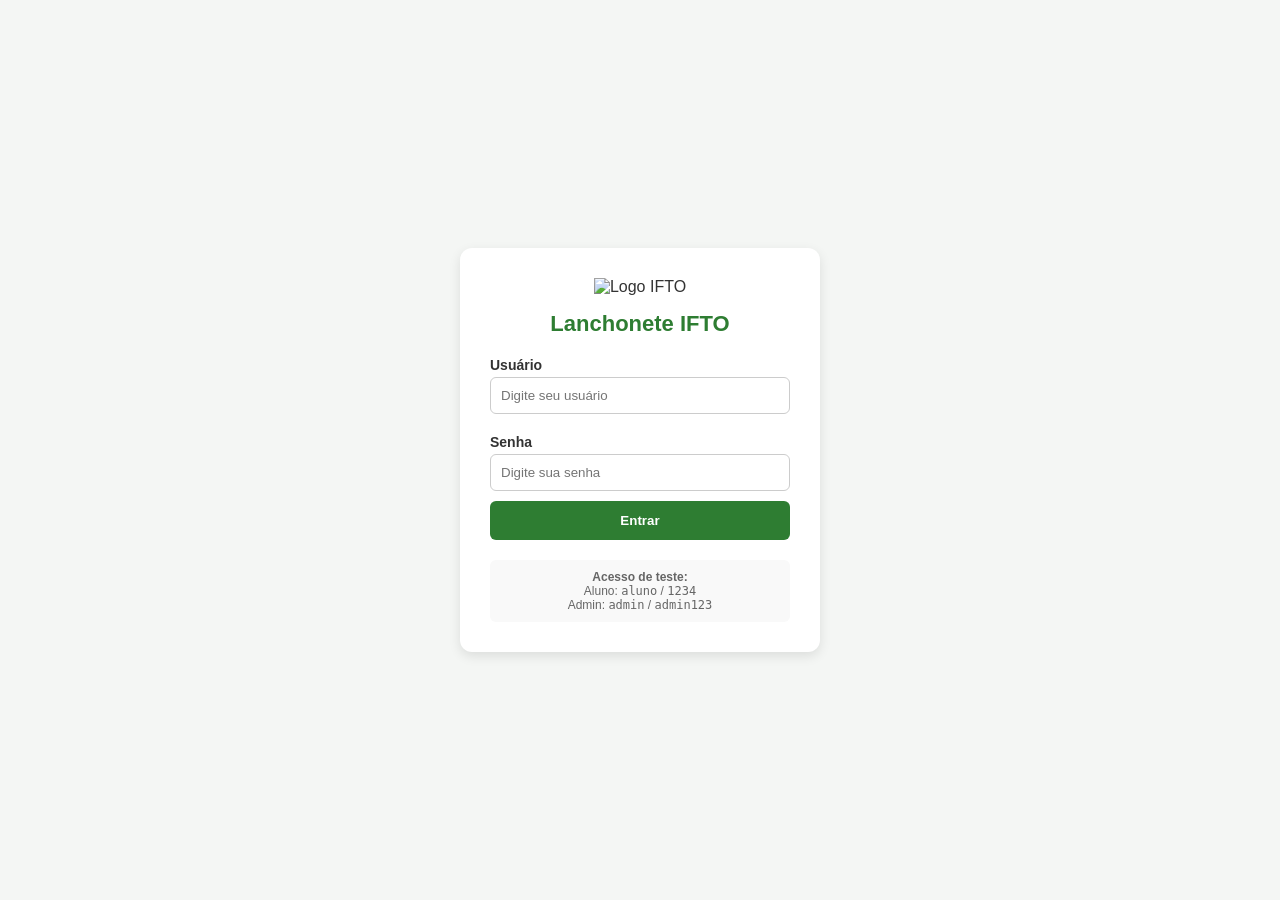
==== index.html @ edf98350 "primeito commit - Projeto Lanchonete IFome" ====
<!DOCTYPE html>
<html lang="pt-BR">
<head>
  <meta charset="UTF-8">
  <meta name="viewport" content="width=device-width, initial-scale=1.0">
  <title>Login - Lanchonete IFTO</title>
  <link rel="stylesheet" href="style.css">
</head>
<body class="login-body">
  <div class="login-card">
    <img src="imagens/logo.png" alt="Logo IFTO" class="logo-login">
    <h1>Lanchonete IFTO</h1>

    <form id="formLogin">
      <label for="usuario">Usuário</label>
      <input type="text" id="usuario" placeholder="Digite seu usuário" required>

      <label for="senha">Senha</label>
      <input type="password" id="senha" placeholder="Digite sua senha" required>

      <button type="submit" class="btn-principal">Entrar</button>
    </form>

    <div class="dica-login">
      <p><strong>Acesso de teste:</strong></p>
      <p>Aluno: <code>aluno</code> / <code>1234</code></p>
      <p>Admin: <code>admin</code> / <code>admin123</code></p>
    </div>
  </div>

  <script src="login.js"></script>
</body>
</html>
---- style.css ----
* {
  box-sizing: border-box;
  margin: 0;
  padding: 0;
}

body {
  font-family: 'Segoe UI', Tahoma, Geneva, Verdana, sans-serif;
  background-color: #f4f6f4;
  color: #333;
}

/* Tela de Login */
.login-body {
  display: flex;
  justify-content: center;
  align-items: center;
  min-height: 100vh;
}

.login-card {
  background: #fff;
  padding: 30px;
  border-radius: 12px;
  width: 100%;
  max-width: 360px;
  box-shadow: 0 4px 12px rgba(0,0,0,0.1);
  text-align: center;
}

.logo-login {
  width: 80px;
  margin-bottom: 15px;
}

.login-card h1 {
  font-size: 22px;
  margin-bottom: 20px;
  color: #2e7d32;
}

label {
  display: block;
  text-align: left;
  margin: 10px 0 4px;
  font-weight: 600;
  font-size: 14px;
}

input, select {
  width: 100%;
  padding: 10px;
  border: 1px solid #ccc;
  border-radius: 6px;
  margin-bottom: 10px;
}

.btn-principal {
  width: 100%;
  background-color: #2e7d32;
  color: #fff;
  border: none;
  padding: 12px;
  border-radius: 6px;
  font-weight: bold;
  cursor: pointer;
}

.btn-principal:hover {
  background-color: #1b5e20;
}

.dica-login {
  margin-top: 20px;
  font-size: 12px;
  color: #666;
  background: #f9f9f9;
  padding: 10px;
  border-radius: 6px;
}

/* Layout Geral / Header */
.cabecalho {
  background: #fff;
  padding: 15px 20px;
  display: flex;
  justify-content: space-between;
  align-items: center;
  border-bottom: 2px solid #2e7d32;
}

.logo-area {
  display: flex;
  align-items: center;
  gap: 10px;
  font-weight: bold;
  color: #2e7d32;
}

.logo-area img {
  height: 35px;
}

.acoes-header {
  display: flex;
  gap: 10px;
}

.btn-carrinho {
  background: #e8f5e9;
  color: #2e7d32;
  border: 1px solid #2e7d32;
  padding: 8px 12px;
  border-radius: 6px;
  font-weight: bold;
  cursor: pointer;
}

.btn-sair {
  background: #fff;
  border: 1px solid #ccc;
  padding: 8px 12px;
  border-radius: 6px;
  cursor: pointer;
}

.conteudo {
  max-width: 900px;
  margin: 20px auto;
  padding: 0 15px;
}

.banner {
  background: #fff;
  padding: 20px;
  border-radius: 8px;
  margin-bottom: 20px;
}

/* Filtros e Cardápio */
.filtros {
  display: flex;
  gap: 10px;
  margin-bottom: 20px;
}

.btn-filtro {
  background: #fff;
  border: 1px solid #ccc;
  padding: 8px 16px;
  border-radius: 20px;
  cursor: pointer;
}

.btn-filtro.ativo {
  background: #2e7d32;
  color: #fff;
  border-color: #2e7d32;
}

.grid-produtos {
  display: grid;
  grid-template-columns: repeat(auto-fill, minmax(220px, 1fr));
  gap: 15px;
}

.card-produto {
  background: #fff;
  padding: 15px;
  border-radius: 8px;
  border: 1px solid #e0e0e0;
}

.card-produto h3 {
  font-size: 16px;
  margin-bottom: 5px;
}

.card-produto .categoria {
  font-size: 12px;
  color: #777;
}

.card-produto .preco {
  font-size: 18px;
  font-weight: bold;
  color: #2e7d32;
  margin: 10px 0;
}

.btn-add {
  width: 100%;
  background: #2e7d32;
  color: white;
  border: none;
  padding: 8px;
  border-radius: 4px;
  cursor: pointer;
}

.indisponivel {
  color: #d32f2f;
  font-size: 13px;
  font-weight: bold;
}

/* Modal e Carrinho */
.carrinho-modal {
  position: fixed;
  top: 0;
  left: 0;
  width: 100%;
  height: 100%;
  background: rgba(0,0,0,0.5);
  display: flex;
  justify-content: center;
  align-items: center;
}

.carrinho-conteudo {
  background: #fff;
  width: 100%;
  max-width: 420px;
  padding: 20px;
  border-radius: 8px;
  max-height: 90vh;
  overflow-y: auto;
}

.carrinho-topo {
  display: flex;
  justify-content: space-between;
  align-items: center;
  margin-bottom: 15px;
}

.btn-fechar {
  background: none;
  border: none;
  font-size: 18px;
  cursor: pointer;
}

.item-carrinho {
  display: flex;
  justify-content: space-between;
  align-items: center;
  padding: 8px 0;
  border-bottom: 1px solid #eee;
}

.qtd-controles {
  display: flex;
  align-items: center;
  gap: 8px;
}

.qtd-controles button {
  width: 25px;
  height: 25px;
}

.total-area {
  display: flex;
  justify-content: space-between;
  font-size: 18px;
  margin: 15px 0;
  padding-top: 10px;
  border-top: 2px solid #ccc;
}

.radio-group {
  display: flex;
  gap: 15px;
  margin-bottom: 10px;
}

.radio-group input {
  width: auto;
}

.escondido {
  display: none !important;
}

/* Painel Admin */
.abas-admin {
  display: flex;
  gap: 10px;
  margin-bottom: 20px;
}

.aba-btn {
  padding: 10px 20px;
  background: #e0e0e0;
  border: none;
  border-radius: 6px;
  cursor: pointer;
}

.aba-btn.ativa {
  background: #2e7d32;
  color: white;
}

.painel-admin {
  background: #fff;
  padding: 20px;
  border-radius: 8px;
}

.topo-secao {
  display: flex;
  justify-content: space-between;
  align-items: center;
  margin-bottom: 20px;
}

.topo-secao .btn-principal {
  width: auto;
}

.item-admin {
  border: 1px solid #e0e0e0;
  padding: 12px;
  border-radius: 6px;
  margin-bottom: 10px;
  display: flex;
  justify-content: space-between;
  align-items: center;
}

.item-admin button {
  padding: 6px 10px;
  margin-left: 5px;
  cursor: pointer;
}

.btn-perigo {
  background: #ffebee;
  color: #c62828;
  border: 1px solid #c62828;
}

.badge {
  background: #e8f5e9;
  color: #2e7d32;
  padding: 2px 6px;
  border-radius: 4px;
  font-size: 12px;
}

.vazio {
  text-align: center;
  color: #888;
  padding: 20px 0;
}
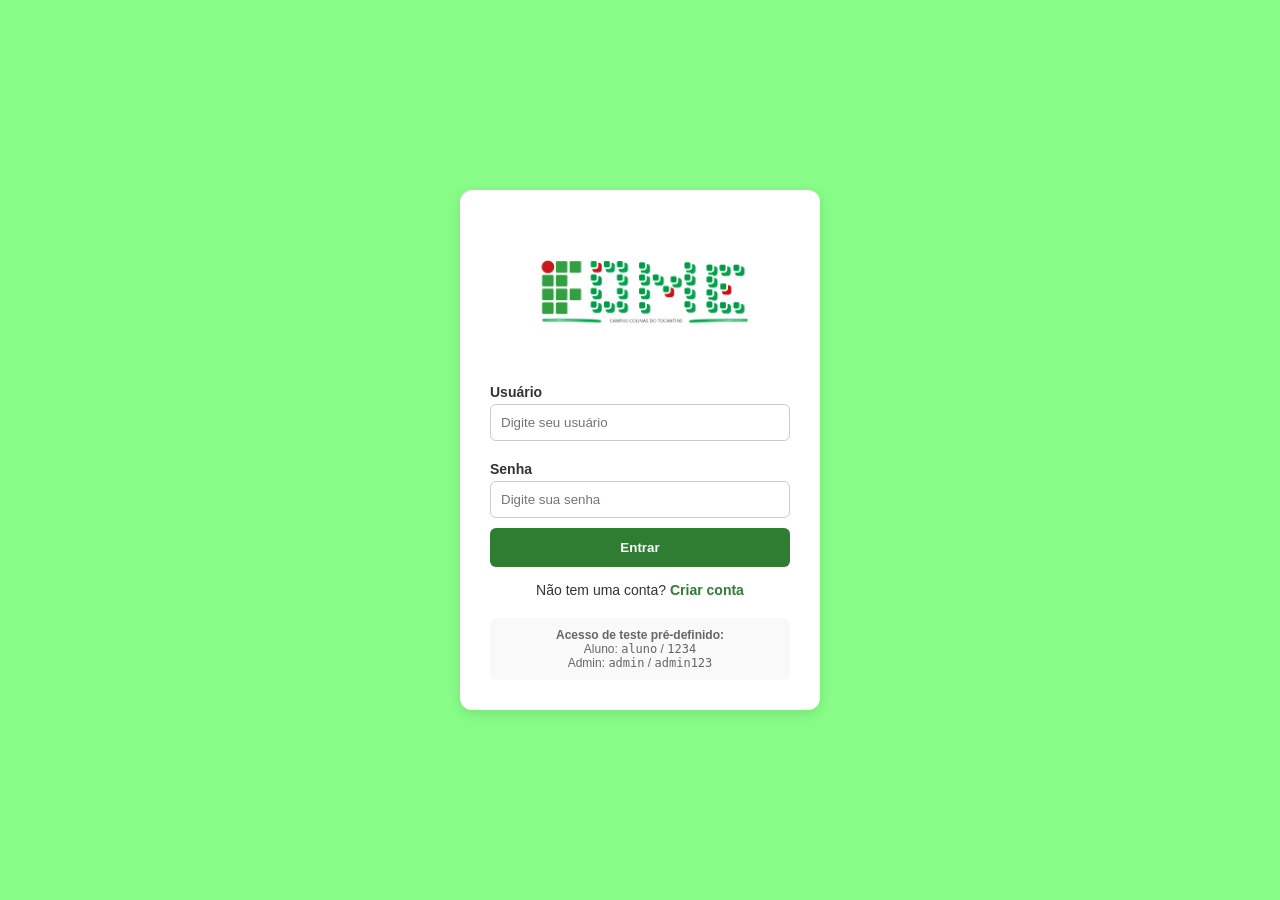
==== commit 7a45e33e: "adicionar ficheiros do projeto IFome" ====
--- a/index.html
+++ b/index.html
@@ -1,33 +1,60 @@
 <!DOCTYPE html>
 <html lang="pt-BR">
+
 <head>
-  <meta charset="UTF-8">
-  <meta name="viewport" content="width=device-width, initial-scale=1.0">
-  <title>Login - Lanchonete IFTO</title>
-  <link rel="stylesheet" href="style.css">
+    <meta charset="UTF-8">
+    <meta name="viewport" content="width=device-width, initial-scale=1.0">
+    <title>Acesso - Lanchonete IFTO</title>
+    <link rel="stylesheet" href="style.css">
 </head>
+
 <body class="login-body">
-  <div class="login-card">
-    <img src="imagens/logo.png" alt="Logo IFTO" class="logo-login">
-    <h1>Lanchonete IFTO</h1>
+    <div class="login-card">
+        <img src="imagens/logo.png" alt="Logo IFTO" class="logo-login">
+        
 
-    <form id="formLogin">
-      <label for="usuario">Usuário</label>
-      <input type="text" id="usuario" placeholder="Digite seu usuário" required>
+        <form id="formLogin">
+            <label for="usuario">Usuário</label>
+            <input type="text" id="usuario" placeholder="Digite seu usuário" required>
 
-      <label for="senha">Senha</label>
-      <input type="password" id="senha" placeholder="Digite sua senha" required>
+            <label for="senha">Senha</label>
+            <input type="password" id="senha" placeholder="Digite sua senha" required>
 
-      <button type="submit" class="btn-principal">Entrar</button>
-    </form>
+            <button type="submit" class="btn-principal">Entrar</button>
+        </form>
 
-    <div class="dica-login">
-      <p><strong>Acesso de teste:</strong></p>
-      <p>Aluno: <code>aluno</code> / <code>1234</code></p>
-      <p>Admin: <code>admin</code> / <code>admin123</code></p>
+        <form id="formCadastro" class="escondido">
+            <label for="novoNome">Nome Completo</label>
+            <input type="text" id="novoNome" placeholder="Seu nome completo" required>
+
+            <label for="novoUsuario">Usuário</label>
+            <input type="text" id="novoUsuario" placeholder="Crie um nome de usuário" required>
+
+            <label for="novaSenha">Senha</label>
+            <input type="password" id="novaSenha" placeholder="Crie uma senha" required>
+
+            <label for="tipoConta">Tipo de Conta</label>
+            <select id="tipoConta">
+                <option value="aluno">Aluno / Cliente</option>
+                
+            </select>
+
+            <button type="submit" class="btn-principal">Cadastrar</button>
+        </form>
+
+        
+        <div class="alternar-area">
+            <p id="textoAlternar">Não tem uma conta? <a href="#" id="linkCadastro">Criar conta</a></p>
+        </div>
+
+        <div class="dica-login">
+            <p><strong>Acesso de teste pré-definido:</strong></p>
+            <p>Aluno: <code>aluno</code> / <code>1234</code></p>
+            <p>Admin: <code>admin</code> / <code>admin123</code></p>
+        </div>
     </div>
-  </div>
 
-  <script src="login.js"></script>
+    <script src="login.js"></script>
 </body>
+
 </html>
--- a/style.css
+++ b/style.css
@@ -1,357 +1,483 @@
 * {
-  box-sizing: border-box;
-  margin: 0;
-  padding: 0;
+    box-sizing: border-box;
+    margin: 0;
+    padding: 0;
 }
 
 body {
-  font-family: 'Segoe UI', Tahoma, Geneva, Verdana, sans-serif;
-  background-color: #f4f6f4;
-  color: #333;
-}
-
-/* Tela de Login */
+    font-family: 'Segoe UI', Tahoma, Geneva, Verdana, sans-serif;
+    background-color: #87fc87;
+    color: #333;
+}
+
+
 .login-body {
-  display: flex;
-  justify-content: center;
-  align-items: center;
-  min-height: 100vh;
+    display: flex;
+    justify-content: center;
+    align-items: center;
+    min-height: 100vh;
+    background-color:#87fc87;
 }
 
 .login-card {
-  background: #fff;
-  padding: 30px;
-  border-radius: 12px;
-  width: 100%;
-  max-width: 360px;
-  box-shadow: 0 4px 12px rgba(0,0,0,0.1);
-  text-align: center;
+    background: #fff;
+    padding: 30px;
+    border-radius: 12px;
+    width: 100%;
+    max-width: 360px;
+    box-shadow: 0 4px 12px rgba(0, 0, 0, 0.1);
+    text-align: center;
 }
 
 .logo-login {
-  width: 80px;
-  margin-bottom: 15px;
+    width: 250px;
+    margin-bottom: -100px;
 }
 
 .login-card h1 {
-  font-size: 22px;
-  margin-bottom: 20px;
-  color: #2e7d32;
+    font-size: 22px;
+    margin-bottom: 20px;
+    color: #2e7d32;
 }
 
 label {
-  display: block;
-  text-align: left;
-  margin: 10px 0 4px;
-  font-weight: 600;
-  font-size: 14px;
-}
-
-input, select {
-  width: 100%;
-  padding: 10px;
-  border: 1px solid #ccc;
-  border-radius: 6px;
-  margin-bottom: 10px;
+    display: block;
+    text-align: left;
+    margin: 10px 0 4px;
+    font-weight: 600;
+    font-size: 14px;
+}
+
+input,
+select {
+    width: 100%;
+    padding: 10px;
+    border: 1px solid #ccc;
+    border-radius: 6px;
+    margin-bottom: 10px;
 }
 
 .btn-principal {
-  width: 100%;
-  background-color: #2e7d32;
-  color: #fff;
-  border: none;
-  padding: 12px;
-  border-radius: 6px;
-  font-weight: bold;
-  cursor: pointer;
+    width: 100%;
+    background-color: #2e7d32;
+    color: #fff;
+    border: none;
+    padding: 12px;
+    border-radius: 6px;
+    font-weight: bold;
+    cursor: pointer;
 }
 
 .btn-principal:hover {
-  background-color: #1b5e20;
+    background-color: #1b5e20;
+}
+
+.alternar-area {
+    margin-top: 15px;
+    font-size: 14px;
+}
+
+.alternar-area a {
+    color: #2e7d32;
+    font-weight: bold;
+    text-decoration: none;
+}
+
+.alternar-area a:hover {
+    text-decoration: underline;
 }
 
 .dica-login {
-  margin-top: 20px;
-  font-size: 12px;
-  color: #666;
-  background: #f9f9f9;
-  padding: 10px;
-  border-radius: 6px;
-}
-
-/* Layout Geral / Header */
+    margin-top: 20px;
+    font-size: 12px;
+    color: #666;
+    background: #f9f9f9;
+    padding: 10px;
+    border-radius: 6px;
+}
+
+
 .cabecalho {
-  background: #fff;
-  padding: 15px 20px;
-  display: flex;
-  justify-content: space-between;
-  align-items: center;
-  border-bottom: 2px solid #2e7d32;
+    background: #fff;
+    padding: 15px 20px;
+    display: flex;
+    justify-content: space-between;
+    align-items: center;
+    border-bottom: 2px solid #2e7d32;
 }
 
 .logo-area {
-  display: flex;
-  align-items: center;
-  gap: 10px;
-  font-weight: bold;
-  color: #2e7d32;
+    display: flex;
+    align-items: center;
+    gap: 10px;
+    font-weight: bold;
+    color: #2e7d32;
 }
 
 .logo-area img {
-  height: 35px;
+    height: 100px;
 }
 
 .acoes-header {
-  display: flex;
-  gap: 10px;
+    display: flex;
+    gap: 10px;
 }
 
 .btn-carrinho {
-  background: #e8f5e9;
-  color: #2e7d32;
-  border: 1px solid #2e7d32;
-  padding: 8px 12px;
-  border-radius: 6px;
-  font-weight: bold;
-  cursor: pointer;
+    background: #e8f5e9;
+    color: #2e7d32;
+    border: 1px solid #2e7d32;
+    padding: 8px 12px;
+    border-radius: 6px;
+    font-weight: bold;
+    cursor: pointer;
 }
 
 .btn-sair {
-  background: #fff;
-  border: 1px solid #ccc;
-  padding: 8px 12px;
-  border-radius: 6px;
-  cursor: pointer;
+    background: #fff;
+    border: 1px solid #ccc;
+    padding: 8px 12px;
+    border-radius: 6px;
+    cursor: pointer;
 }
 
 .conteudo {
-  max-width: 900px;
-  margin: 20px auto;
-  padding: 0 15px;
+    max-width: 900px;
+    margin: 20px auto;
+    padding: 0 15px;
 }
 
 .banner {
-  background: #fff;
-  padding: 20px;
-  border-radius: 8px;
-  margin-bottom: 20px;
-}
-
-/* Filtros e Cardápio */
+    background: #fff;
+    padding: 20px;
+    border-radius: 8px;
+    margin-bottom: 20px;
+    box-shadow: 0 2px 6px rgba(0, 0, 0, 0.05);
+}
+
 .filtros {
-  display: flex;
-  gap: 10px;
-  margin-bottom: 20px;
+    display: flex;
+    gap: 10px;
+    margin-bottom: 20px;
 }
 
 .btn-filtro {
-  background: #fff;
-  border: 1px solid #ccc;
-  padding: 8px 16px;
-  border-radius: 20px;
-  cursor: pointer;
+    background: #fff;
+    border: 1px solid #ccc;
+    padding: 8px 16px;
+    border-radius: 20px;
+    cursor: pointer;
 }
 
 .btn-filtro.ativo {
-  background: #2e7d32;
-  color: #fff;
-  border-color: #2e7d32;
+    background: #2e7d32;
+    color: #fff;
+    border-color: #2e7d32;
 }
 
 .grid-produtos {
-  display: grid;
-  grid-template-columns: repeat(auto-fill, minmax(220px, 1fr));
-  gap: 15px;
+    display: grid;
+    grid-template-columns: repeat(auto-fill, minmax(220px, 1fr));
+    gap: 15px;
 }
 
 .card-produto {
-  background: #fff;
-  padding: 15px;
-  border-radius: 8px;
-  border: 1px solid #e0e0e0;
+    background: #fff;
+    padding: 15px;
+    border-radius: 8px;
+    border: 1px solid #e0e0e0;
+    box-shadow: 0 2px 4px rgba(0, 0, 0, 0.03);
+    display: flex;
+    flex-direction: column;
+    justify-content: space-between;
+}
+
+.img-produto {
+    width: 100%;
+    height: 160px;
+    object-fit: contain;
+    background-color: #f8f9fa;
+    border-radius: 6px;
+    padding: 6px;
+    margin-bottom: 10px;
 }
 
 .card-produto h3 {
-  font-size: 16px;
-  margin-bottom: 5px;
+    font-size: 16px;
+    margin-bottom: 5px;
 }
 
 .card-produto .categoria {
-  font-size: 12px;
-  color: #777;
+    font-size: 12px;
+    color: #777;
 }
 
 .card-produto .preco {
-  font-size: 18px;
-  font-weight: bold;
-  color: #2e7d32;
-  margin: 10px 0;
+    font-size: 18px;
+    font-weight: bold;
+    color: #2e7d32;
+    margin: 10px 0;
 }
 
 .btn-add {
-  width: 100%;
-  background: #2e7d32;
-  color: white;
-  border: none;
-  padding: 8px;
-  border-radius: 4px;
-  cursor: pointer;
+    width: 100%;
+    background: #2e7d32;
+    color: white;
+    border: none;
+    padding: 8px;
+    border-radius: 4px;
+    cursor: pointer;
 }
 
 .indisponivel {
-  color: #d32f2f;
-  font-size: 13px;
-  font-weight: bold;
-}
-
-/* Modal e Carrinho */
+    color: #d32f2f;
+    font-size: 13px;
+    font-weight: bold;
+}
+
 .carrinho-modal {
-  position: fixed;
-  top: 0;
-  left: 0;
-  width: 100%;
-  height: 100%;
-  background: rgba(0,0,0,0.5);
-  display: flex;
-  justify-content: center;
-  align-items: center;
+    position: fixed;
+    top: 0;
+    left: 0;
+    width: 100%;
+    height: 100%;
+    background: rgba(0, 0, 0, 0.5);
+    display: flex;
+    justify-content: center;
+    align-items: center;
+    z-index: 1000;
 }
 
 .carrinho-conteudo {
-  background: #fff;
-  width: 100%;
-  max-width: 420px;
-  padding: 20px;
-  border-radius: 8px;
-  max-height: 90vh;
-  overflow-y: auto;
+    background: #fff;
+    width: 100%;
+    max-width: 420px;
+    padding: 20px;
+    border-radius: 8px;
+    max-height: 90vh;
+    overflow-y: auto;
 }
 
 .carrinho-topo {
-  display: flex;
-  justify-content: space-between;
-  align-items: center;
-  margin-bottom: 15px;
+    display: flex;
+    justify-content: space-between;
+    align-items: center;
+    margin-bottom: 15px;
 }
 
 .btn-fechar {
-  background: none;
-  border: none;
-  font-size: 18px;
-  cursor: pointer;
+    background: none;
+    border: none;
+    font-size: 18px;
+    cursor: pointer;
 }
 
 .item-carrinho {
-  display: flex;
-  justify-content: space-between;
-  align-items: center;
-  padding: 8px 0;
-  border-bottom: 1px solid #eee;
+    display: flex;
+    justify-content: space-between;
+    align-items: center;
+    padding: 8px 0;
+    border-bottom: 1px solid #eee;
 }
 
 .qtd-controles {
-  display: flex;
-  align-items: center;
-  gap: 8px;
+    display: flex;
+    align-items: center;
+    gap: 8px;
 }
 
 .qtd-controles button {
-  width: 25px;
-  height: 25px;
+    width: 25px;
+    height: 25px;
 }
 
 .total-area {
-  display: flex;
-  justify-content: space-between;
-  font-size: 18px;
-  margin: 15px 0;
-  padding-top: 10px;
-  border-top: 2px solid #ccc;
+    display: flex;
+    justify-content: space-between;
+    font-size: 18px;
+    margin: 15px 0;
+    padding-top: 10px;
+    border-top: 2px solid #ccc;
 }
 
 .radio-group {
-  display: flex;
-  gap: 15px;
-  margin-bottom: 10px;
+    display: flex;
+    gap: 15px;
+    margin-bottom: 10px;
 }
 
 .radio-group input {
-  width: auto;
+    width: auto;
 }
 
 .escondido {
-  display: none !important;
-}
-
-/* Painel Admin */
+    display: none !important;
+}
+
 .abas-admin {
-  display: flex;
-  gap: 10px;
-  margin-bottom: 20px;
+    display: flex;
+    gap: 10px;
+    margin-bottom: 20px;
 }
 
 .aba-btn {
-  padding: 10px 20px;
-  background: #e0e0e0;
-  border: none;
-  border-radius: 6px;
-  cursor: pointer;
+    padding: 10px 20px;
+    background: #e0e0e0;
+    border: none;
+    border-radius: 6px;
+    cursor: pointer;
 }
 
 .aba-btn.ativa {
-  background: #2e7d32;
-  color: white;
+    background: #2e7d32;
+    color: white;
 }
 
 .painel-admin {
-  background: #fff;
-  padding: 20px;
-  border-radius: 8px;
+    background: #fff;
+    padding: 20px;
+    border-radius: 8px;
+    box-shadow: 0 2px 6px rgba(0, 0, 0, 0.05);
 }
 
 .topo-secao {
-  display: flex;
-  justify-content: space-between;
-  align-items: center;
-  margin-bottom: 20px;
+    display: flex;
+    justify-content: space-between;
+    align-items: center;
+    margin-bottom: 20px;
 }
 
 .topo-secao .btn-principal {
-  width: auto;
+    width: auto;
 }
 
 .item-admin {
-  border: 1px solid #e0e0e0;
-  padding: 12px;
-  border-radius: 6px;
-  margin-bottom: 10px;
-  display: flex;
-  justify-content: space-between;
-  align-items: center;
+    border: 1px solid #e0e0e0;
+    padding: 12px;
+    border-radius: 6px;
+    margin-bottom: 10px;
+    display: flex;
+    justify-content: space-between;
+    align-items: center;
+    background-color: #fafafa;
 }
 
 .item-admin button {
-  padding: 6px 10px;
-  margin-left: 5px;
-  cursor: pointer;
+    padding: 6px 10px;
+    margin-left: 5px;
+    cursor: pointer;
 }
 
 .btn-perigo {
-  background: #ffebee;
-  color: #c62828;
-  border: 1px solid #c62828;
+    background: #ffebee;
+    color: #c62828;
+    border: 1px solid #c62828;
 }
 
 .badge {
-  background: #e8f5e9;
-  color: #2e7d32;
-  padding: 2px 6px;
-  border-radius: 4px;
-  font-size: 12px;
+    background: #e8f5e9;
+    color: #2e7d32;
+    padding: 2px 6px;
+    border-radius: 4px;
+    font-size: 12px;
 }
 
 .vazio {
-  text-align: center;
-  color: #888;
-  padding: 20px 0;
+    text-align: center;
+    color: #888;
+    padding: 20px 0;
+}
+
+
+@media (max-width: 768px) {
+    .conteudo {
+        max-width: 100%;
+        padding: 0 10px;
+    }
+
+    .cabecalho {
+        padding: 10px 15px;
+    }
+
+    .logo-area img {
+        height: 60px;
+    }
+
+    .grid-produtos {
+        grid-template-columns: repeat(auto-fill, minmax(160px, 1fr));
+        gap: 10px;
+    }
+
+    .card-produto {
+        padding: 10px;
+    }
+
+    .img-produto {
+        height: 120px;
+    }
+
+    .card-produto h3 {
+        font-size: 14px;
+    }
+
+    .card-produto .preco {
+        font-size: 16px;
+    }
+
+    .carrinho-conteudo {
+        max-width: 95%;
+        padding: 15px;
+    }
+}
+
+@media (max-width: 480px) {
+    .cabecalho {
+        flex-direction: column;
+        gap: 10px;
+        text-align: center;
+    }
+
+    .logo-area {
+        justify-content: center;
+    }
+
+    .acoes-header {
+        width: 100%;
+        justify-content: space-between;
+    }
+
+    .filtros {
+        overflow-x: auto;
+        padding-bottom: 5px;
+        white-space: nowrap;
+    }
+
+    .btn-filtro {
+        padding: 6px 12px;
+        font-size: 13px;
+    }
+
+    .grid-produtos {
+        grid-template-columns: repeat(2, 1fr);
+    }
+
+    .topo-secao {
+        flex-direction: column;
+        align-items: flex-start;
+        gap: 10px;
+    }
+
+    .topo-secao .btn-principal {
+        width: 100%;
+    }
+
+    .item-admin {
+        flex-direction: column;
+        align-items: flex-start;
+        gap: 10px;
+    }
+
+    .item-admin > div:last-child {
+        align-self: flex-end;
+    }
 }
